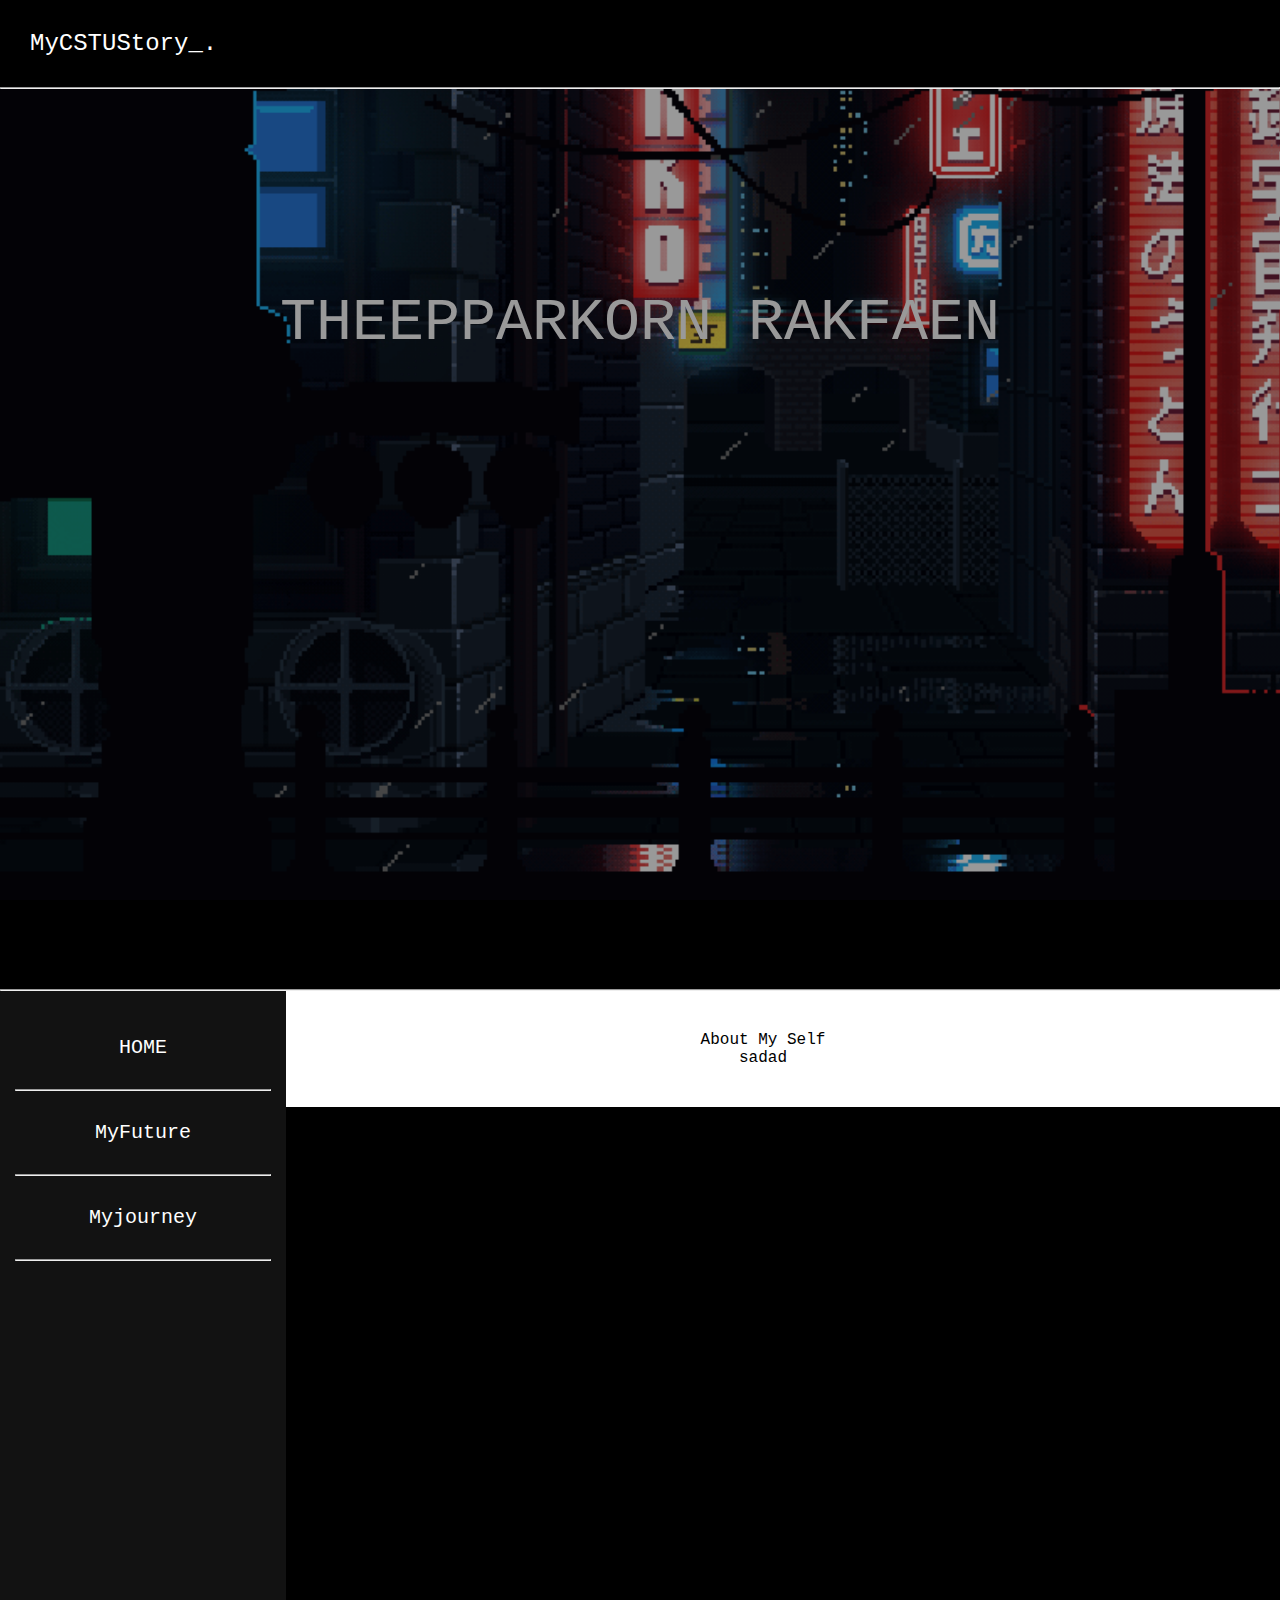
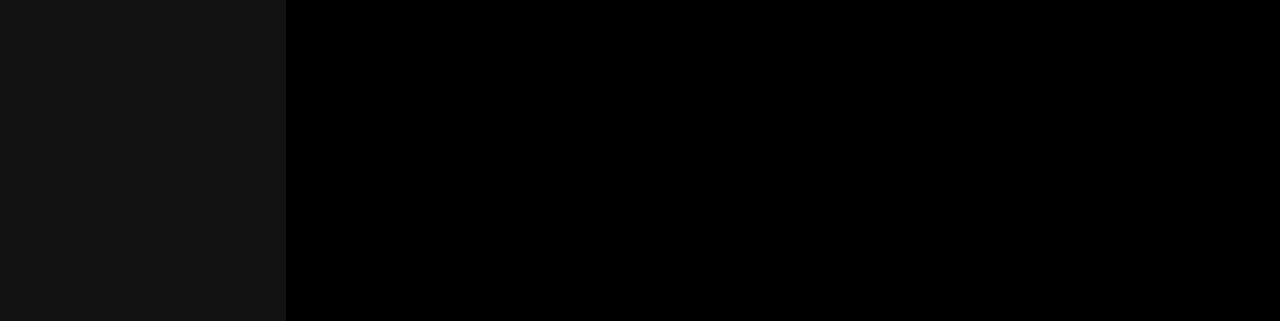
==== index.html @ 889c502f "edit index html" ====
<!DOCTYPE html>
<html lang="en">
<head>
    <meta charset="UTF-8">
    <meta name="viewport" content="width=device-width, initial-scale=1.0">
    <link rel="stylesheet" href="mystyle.css">
    <title>MyCSTUStory</title>
</head>
<body>
    <!-- หัวข้อ -->
    <header> 
        <p>MyCSTUStory_.</p>
    </header>

    <hr>

    <!-- พื้นหลัง -->
    <div id="img1">
        <p id ="img1TEXT">THEEPPARKORN RAKFAEN</p>
    </div>
        
    <hr>

    <!-- แถบด้านข้าง -->
    <nav>
        <ul>
            <li><a href="">HOME</a></li> <hr>
            <li><a href="">MyFuture</a></li> <hr>
            <li><a href="">Myjourney</a></li> <hr>
        </ul>
    </nav>

    <!-- พารากราฟ -->
    <div class="paragraph">
        <p>About My Self</p>
        <p>sadad</p>
    </div>

</body>
</html>
---- mystyle.css ----
*{
    margin: 0px;
    padding: 0px;
}

body{
    background-image: url();
    background-color: black;
}

header{
    font-family: 'Courier New', Courier, monospace;
    font-size:x-large;
    padding: 30px;
    color: white;
    background-color: black;

}

#img1{
    height: 100vh;
    background-color: black;
    background-image: url(resource/Background/ffd58af549a6d89d5f75ae2be8cadc0b.gif);
    background-position: center;
    background-repeat: no-repeat;
    background-size: cover;
    background-attachment: fixed;
    color: white;
    opacity: 60%;
    
}

#img1TEXT{
    color: white;
    font-family: 'Courier New', Courier, monospace;
    text-align: center;
    padding-top: 200px;
    position: relative;
    font-size: 60px;
}

/* แถบด้านข้าง */
nav {
    font-family: 'Courier New', Courier, monospace;
    background-color: rgb(18, 18, 18);
    padding: 15px;
    text-align: center;
    width: 20%;
    height: 100vh;
    float: left;
    position: sticky;
    top: 0;
}

nav ul {
    list-style: none;
    margin: 0;
    padding: 0px;
    
}

nav ul li {
    display: block;
    margin-top: 30px;
    margin-bottom: 30px;
    
}

nav ul li a {
    text-decoration: none;
    color: #fff;
    font-size: 20px;
}

/* section1 */

.paragraph{
    font-family: 'Courier New', Courier, monospace;
    background-color: white;
    padding: 40px;
    text-align: center;
    /* width: 80%; */
    /* display: inline-block; */
}
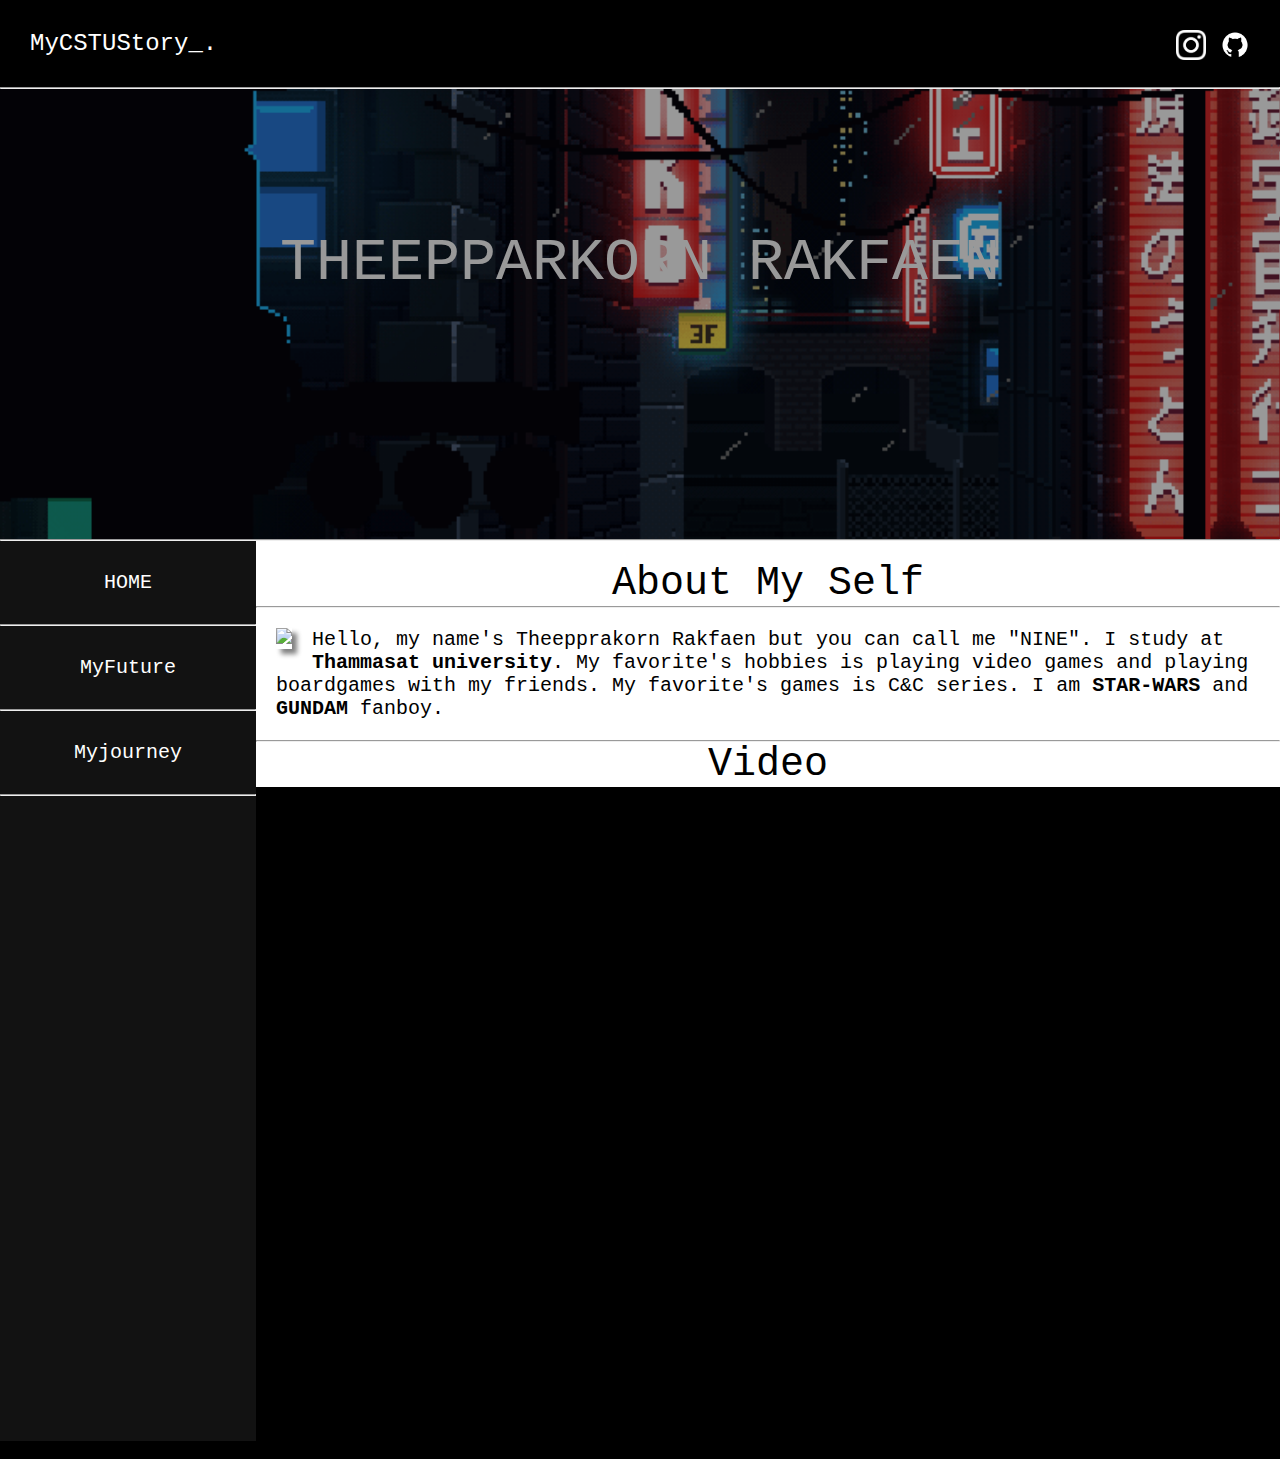
==== commit d2f02ce0: "almost finish index" ====
--- a/index.html
+++ b/index.html
@@ -9,10 +9,14 @@
 <body>
     <!-- หัวข้อ -->
     <header> 
-        <p>MyCSTUStory_.</p>
+        <ul class="header-ul">
+            <li class="header-ul-li"><a href=""><img src="resource/LOGO/new-instagram-logo-white-border-icon-png-large.png" width="30" alt="IG"></a></li>
+            <li class="header-ul-li"><a href=""><img src="resource/LOGO/github.png" width="30" alt="IG"></a></li>
+        </ul>
+        <p1>MyCSTUStory_.</p1>
     </header>
 
-    <hr>
+    <hr style="clear: both;">
 
     <!-- พื้นหลัง -->
     <div id="img1">
@@ -21,20 +25,40 @@
         
     <hr>
 
-    <!-- แถบด้านข้าง -->
-    <nav>
-        <ul>
-            <li><a href="">HOME</a></li> <hr>
-            <li><a href="">MyFuture</a></li> <hr>
-            <li><a href="">Myjourney</a></li> <hr>
-        </ul>
-    </nav>
+    <section>
+        <!-- แถบด้านข้าง -->
+        <nav>
+            <ul>
+                <li><a href="">HOME</a></li> <hr>
+                <li><a href="">MyFuture</a></li> <hr>
+                <li><a href="">Myjourney</a></li> <hr>
+            </ul>
+        </nav>
 
-    <!-- พารากราฟ -->
-    <div class="paragraph">
-        <p>About My Self</p>
-        <p>sadad</p>
-    </div>
+        <!-- พารากราฟ -->
+        <div class="paragraph1">
+            <p class="Topic">About My Self</p>
+
+            <hr>
+
+            <div class="paragraph1picture">
+                <img src="/6709650037_MyCSTUStory/resource/Picture/335928775_242391398210336_4364828358767611293_n.jpg" width="200px">
+            </div>
+            <p class="paragraph1text">Hello, my name's Theepprakorn Rakfaen but you can call me "NINE". I study at 
+                <span class="mark-text">Thammasat university</span>. My favorite's hobbies is playing video games
+                and playing boardgames with my friends. My favorite's games is C&C series. I am <span class="mark-text">STAR-WARS</span>
+                and <span class="mark-text">GUNDAM</span> fanboy.
+            </p>
+
+            <hr style="clear: both;">
+            <p class="Topic"> Video</p>
+            
+        </div>
+    </section>
+
+    <footer>
+        dsad
+    </footer>
 
 </body>
 </html>--- a/mystyle.css
+++ b/mystyle.css
@@ -14,11 +14,20 @@
     padding: 30px;
     color: white;
     background-color: black;
+}
 
+
+.header-ul{
+    list-style: none;
+    float: right;
+}
+
+.header-ul-li{
+    display: inline-block;
 }
 
 #img1{
-    height: 100vh;
+    height: 50vh;
     background-color: black;
     background-image: url(resource/Background/ffd58af549a6d89d5f75ae2be8cadc0b.gif);
     background-position: center;
@@ -34,22 +43,22 @@
     color: white;
     font-family: 'Courier New', Courier, monospace;
     text-align: center;
-    padding-top: 200px;
+    padding-top: 140px;
     position: relative;
     font-size: 60px;
 }
 
 /* แถบด้านข้าง */
 nav {
+    float: left;
     font-family: 'Courier New', Courier, monospace;
     background-color: rgb(18, 18, 18);
-    padding: 15px;
     text-align: center;
     width: 20%;
     height: 100vh;
-    float: left;
     position: sticky;
     top: 0;
+    overflow: auto;
 }
 
 nav ul {
@@ -73,12 +82,49 @@
 }
 
 /* section1 */
+.Topic{
+    font-size: 40px;
+}
 
-.paragraph{
+/* พารากราฟ1 */
+.paragraph1{
     font-family: 'Courier New', Courier, monospace;
     background-color: white;
-    padding: 40px;
     text-align: center;
-    /* width: 80%; */
-    /* display: inline-block; */
-}+    width: 80%;
+    float: left;
+    padding-top: 20px;
+}
+
+.paragraph1picture{
+    margin:20px;
+    float: left;
+    display: inline;
+    box-shadow: 5px 5px 5px gray;
+}
+
+.paragraph1text{
+    margin:20px;
+    text-align: left;
+    font-size: 20px;
+}
+
+.mark-text{
+    font-weight: bold;
+}
+
+.paragraph2picture{
+    clear: both;
+    margin:20px;
+    float: right;
+    display: inline;
+    box-shadow: 5px 5px 5px gray;
+}
+
+footer{
+    clear: both;
+    width: 100%;
+}
+
+
+
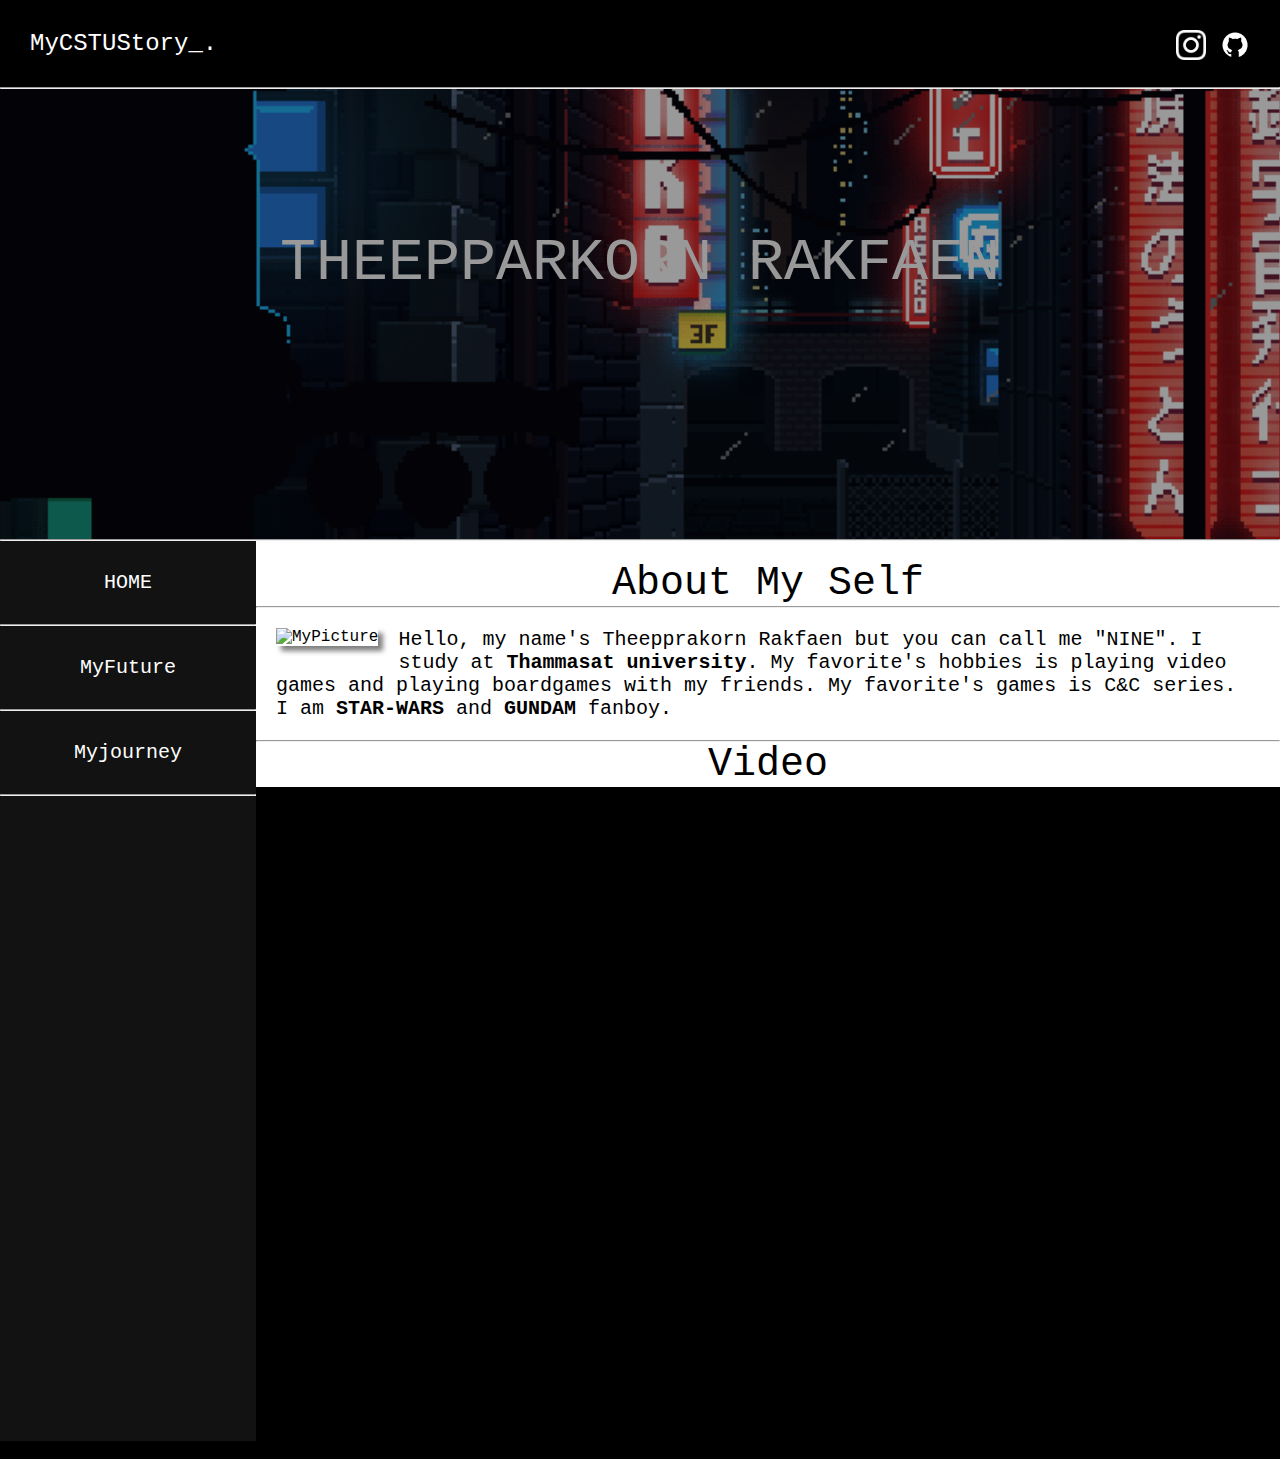
==== commit 177e9ee5: "edit some css and index. almost finish My journey" ====
--- a/index.html
+++ b/index.html
@@ -10,8 +10,8 @@
     <!-- หัวข้อ -->
     <header> 
         <ul class="header-ul">
-            <li class="header-ul-li"><a href=""><img src="resource/LOGO/new-instagram-logo-white-border-icon-png-large.png" width="30" alt="IG"></a></li>
-            <li class="header-ul-li"><a href=""><img src="resource/LOGO/github.png" width="30" alt="IG"></a></li>
+            <li class="header-ul-li"><a href="https://www.instagram.com/chardiznable/"><img src="resource/LOGO/new-instagram-logo-white-border-icon-png-large.png" width="30" alt="IG"></a></li>
+            <li class="header-ul-li"><a href="https://github.com/TheepprakornRakfaen"><img src="resource/LOGO/github.png" width="30" alt="IG"></a></li>
         </ul>
         <p1>MyCSTUStory_.</p1>
     </header>
@@ -40,17 +40,18 @@
             <p class="Topic">About My Self</p>
 
             <hr>
-
+            <!-- ภาพ -->
             <div class="paragraph1picture">
-                <img src="/6709650037_MyCSTUStory/resource/Picture/335928775_242391398210336_4364828358767611293_n.jpg" width="200px">
+                <img src="/6709650037_MyCSTUStory/resource/Picture/335928775_242391398210336_4364828358767611293_n.jpg" width="200px" alt="MyPicture">
             </div>
-            <p class="paragraph1text">Hello, my name's Theepprakorn Rakfaen but you can call me "NINE". I study at 
+            <p class="paragraphtext">Hello, my name's Theepprakorn Rakfaen but you can call me "NINE". I study at 
                 <span class="mark-text">Thammasat university</span>. My favorite's hobbies is playing video games
                 and playing boardgames with my friends. My favorite's games is C&C series. I am <span class="mark-text">STAR-WARS</span>
                 and <span class="mark-text">GUNDAM</span> fanboy.
             </p>
 
             <hr style="clear: both;">
+            <!-- วิดีโอ -->
             <p class="Topic"> Video</p>
             
         </div>
--- a/mystyle.css
+++ b/mystyle.css
@@ -30,6 +30,19 @@
     height: 50vh;
     background-color: black;
     background-image: url(resource/Background/ffd58af549a6d89d5f75ae2be8cadc0b.gif);
+    background-position: center;
+    background-repeat: no-repeat;
+    background-size: cover;
+    background-attachment: fixed;
+    color: white;
+    opacity: 60%;
+    
+}
+
+#img2{
+    height: 50vh;
+    background-color: black;
+    background-image: url(resource/Background/steamuserimages-a.akamaihd.gif);
     background-position: center;
     background-repeat: no-repeat;
     background-size: cover;
@@ -84,6 +97,7 @@
 /* section1 */
 .Topic{
     font-size: 40px;
+    text-align: center;
 }
 
 /* พารากราฟ1 */
@@ -103,10 +117,11 @@
     box-shadow: 5px 5px 5px gray;
 }
 
-.paragraph1text{
+.paragraphtext{
     margin:20px;
     text-align: left;
     font-size: 20px;
+    
 }
 
 .mark-text{
@@ -127,4 +142,26 @@
 }
 
 
+/* My journey */
 
+.paragraph3{
+    width: 100%;
+    background-color: white;
+    font-family: 'Courier New', Courier, monospace;
+    padding-top: 20px;
+    padding-bottom: 20px;
+
+}
+
+.paragraph2picture{
+    margin:20px;
+    box-shadow: 5px 5px 5px gray;
+}
+
+.paragraph2picturegroup1{
+    float: left;
+}
+
+.paragraph2picturegroup2{
+    float: right;
+}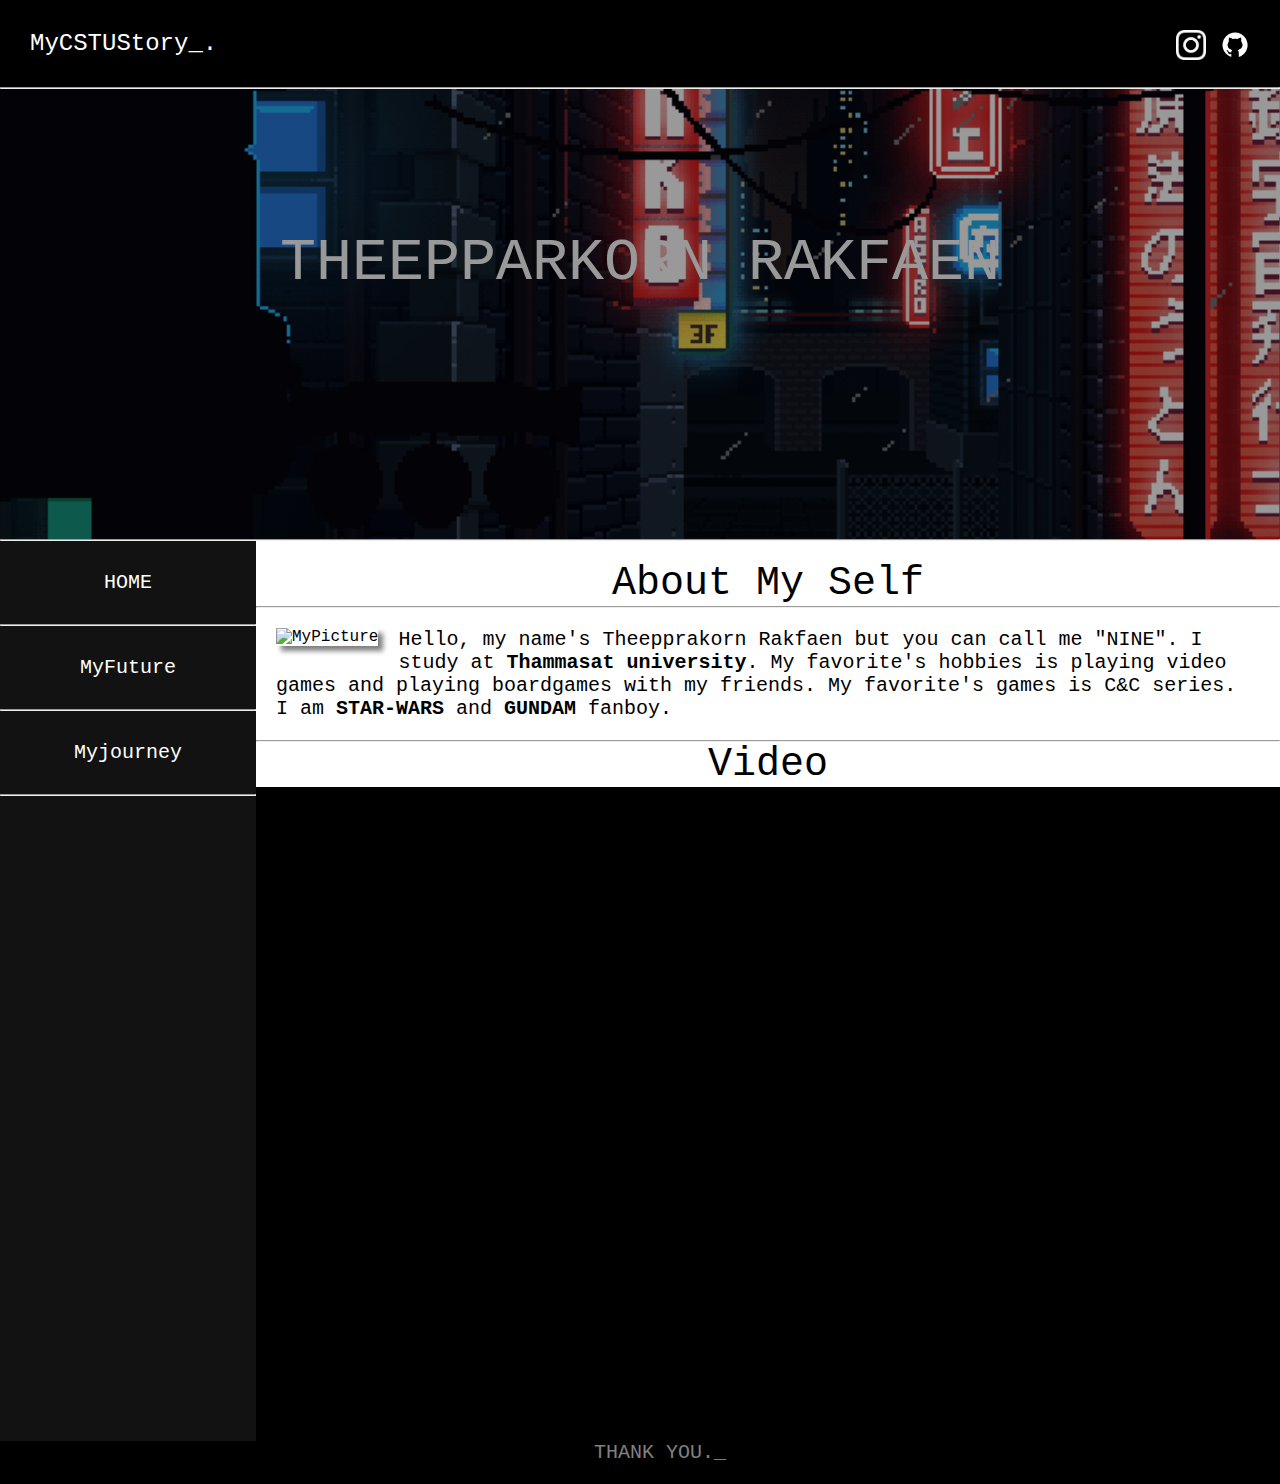
==== commit 2f9b8f4a: "finish my journey and start my future" ====
--- a/index.html
+++ b/index.html
@@ -58,7 +58,7 @@
     </section>
 
     <footer>
-        dsad
+        THANK YOU._
     </footer>
 
 </body>
--- a/mystyle.css
+++ b/mystyle.css
@@ -52,6 +52,19 @@
     
 }
 
+#img3{
+    height: 50vh;
+    background-color: black;
+    background-image: url(resource/Background/Pxyz.gif);
+    background-position: center;
+    background-repeat: no-repeat;
+    background-size: cover;
+    background-attachment: fixed;
+    color: white;
+    opacity: 60%;
+    
+}
+
 #img1TEXT{
     color: white;
     font-family: 'Courier New', Courier, monospace;
@@ -69,9 +82,6 @@
     text-align: center;
     width: 20%;
     height: 100vh;
-    position: sticky;
-    top: 0;
-    overflow: auto;
 }
 
 nav ul {
@@ -99,6 +109,16 @@
     font-size: 40px;
     text-align: center;
 }
+.Topic-right{
+    font-size: 40px;
+    text-align: right;
+    margin-right: 20px;
+}
+.Topic-left{
+    font-size: 40px;
+    text-align: left;
+    margin-left: 20px;
+}
 
 /* พารากราฟ1 */
 .paragraph1{
@@ -164,4 +184,22 @@
 
 .paragraph2picturegroup2{
     float: right;
+}
+
+footer{
+    font-family: 'Courier New', Courier, monospace;
+    font-size: 20px;
+    color: gray;
+    text-align: center;
+    margin: 20px;
+}
+
+/* myfuture */
+
+.img4{
+    width: 400px;
+    height :170px;
+    text-align: center;
+    margin:20px;
+    box-shadow: 5px 5px 5px gray;
 }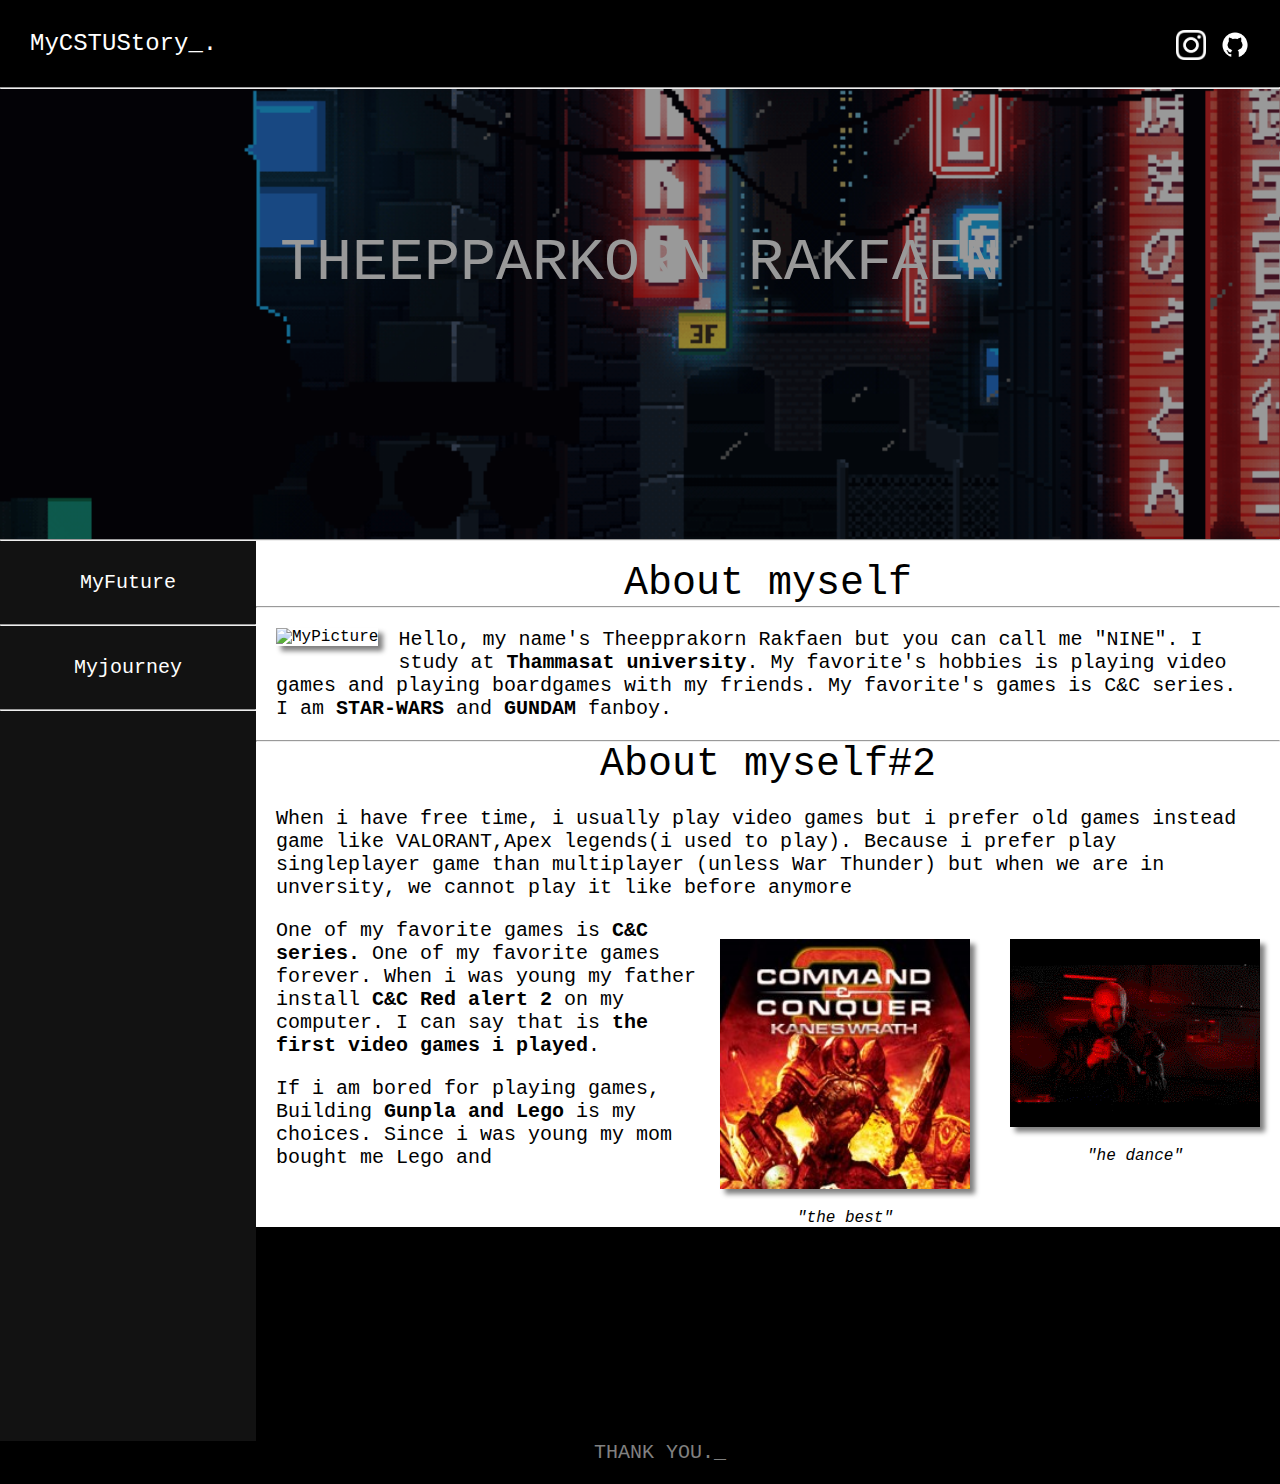
==== commit bf104e5b: "Edit index" ====
--- a/index.html
+++ b/index.html
@@ -29,7 +29,6 @@
         <!-- แถบด้านข้าง -->
         <nav>
             <ul>
-                <li><a href="">HOME</a></li> <hr>
                 <li><a href="">MyFuture</a></li> <hr>
                 <li><a href="">Myjourney</a></li> <hr>
             </ul>
@@ -37,7 +36,7 @@
 
         <!-- พารากราฟ -->
         <div class="paragraph1">
-            <p class="Topic">About My Self</p>
+            <p class="Topic">About myself</p>
 
             <hr>
             <!-- ภาพ -->
@@ -47,14 +46,31 @@
             <p class="paragraphtext">Hello, my name's Theepprakorn Rakfaen but you can call me "NINE". I study at 
                 <span class="mark-text">Thammasat university</span>. My favorite's hobbies is playing video games
                 and playing boardgames with my friends. My favorite's games is C&C series. I am <span class="mark-text">STAR-WARS</span>
-                and <span class="mark-text">GUNDAM</span> fanboy.
+                and <span class="mark-text">GUNDAM</span> fanboy. 
             </p>
 
             <hr style="clear: both;">
             <!-- วิดีโอ -->
-            <p class="Topic"> Video</p>
+            <p class="Topic">About myself#2</p>
+            <p class="paragraphtext"> When i have free time, i usually play video games but i prefer old games instead game like VALORANT,Apex legends(i used to play). Because i prefer play singleplayer game than multiplayer
+                (unless War Thunder) but when we are in unversity, we cannot play it like before anymore  
+            </p>
+            <div class="paragraph2picturegroup2">
+                <img class="paragraph2picture" src="resource/Picture/dance.gif" width="250px" alt="MyPicture">
+                <p><span style="font-style: italic;">"he dance"</span></p>
+            </div>
+            <div class="paragraph2picturegroup2">
+                <img class="paragraph2picture" src="resource/Picture/header.jpg" width="250px" alt="MyPicture">
+                <p><span style="font-style: italic;">"the best"</span></p>
+            </div>
+            <p class="paragraphtext">One of my favorite games is  <span class="mark-text">C&C series.</span>
+            One of my favorite games forever. When i was young my father install <span class="mark-text">C&C Red alert 2</span>
+            on my computer. I can say that is <span class="mark-text">the first video games i played</span>.</p>
             
-        </div>
+            <p class="paragraphtext">If i am bored for playing games, Building <span class="mark-text">Gunpla and Lego</span>  is my choices. Since i was young my mom bought me
+            Lego and</p>
+            
+         </div>
     </section>
 
     <footer>
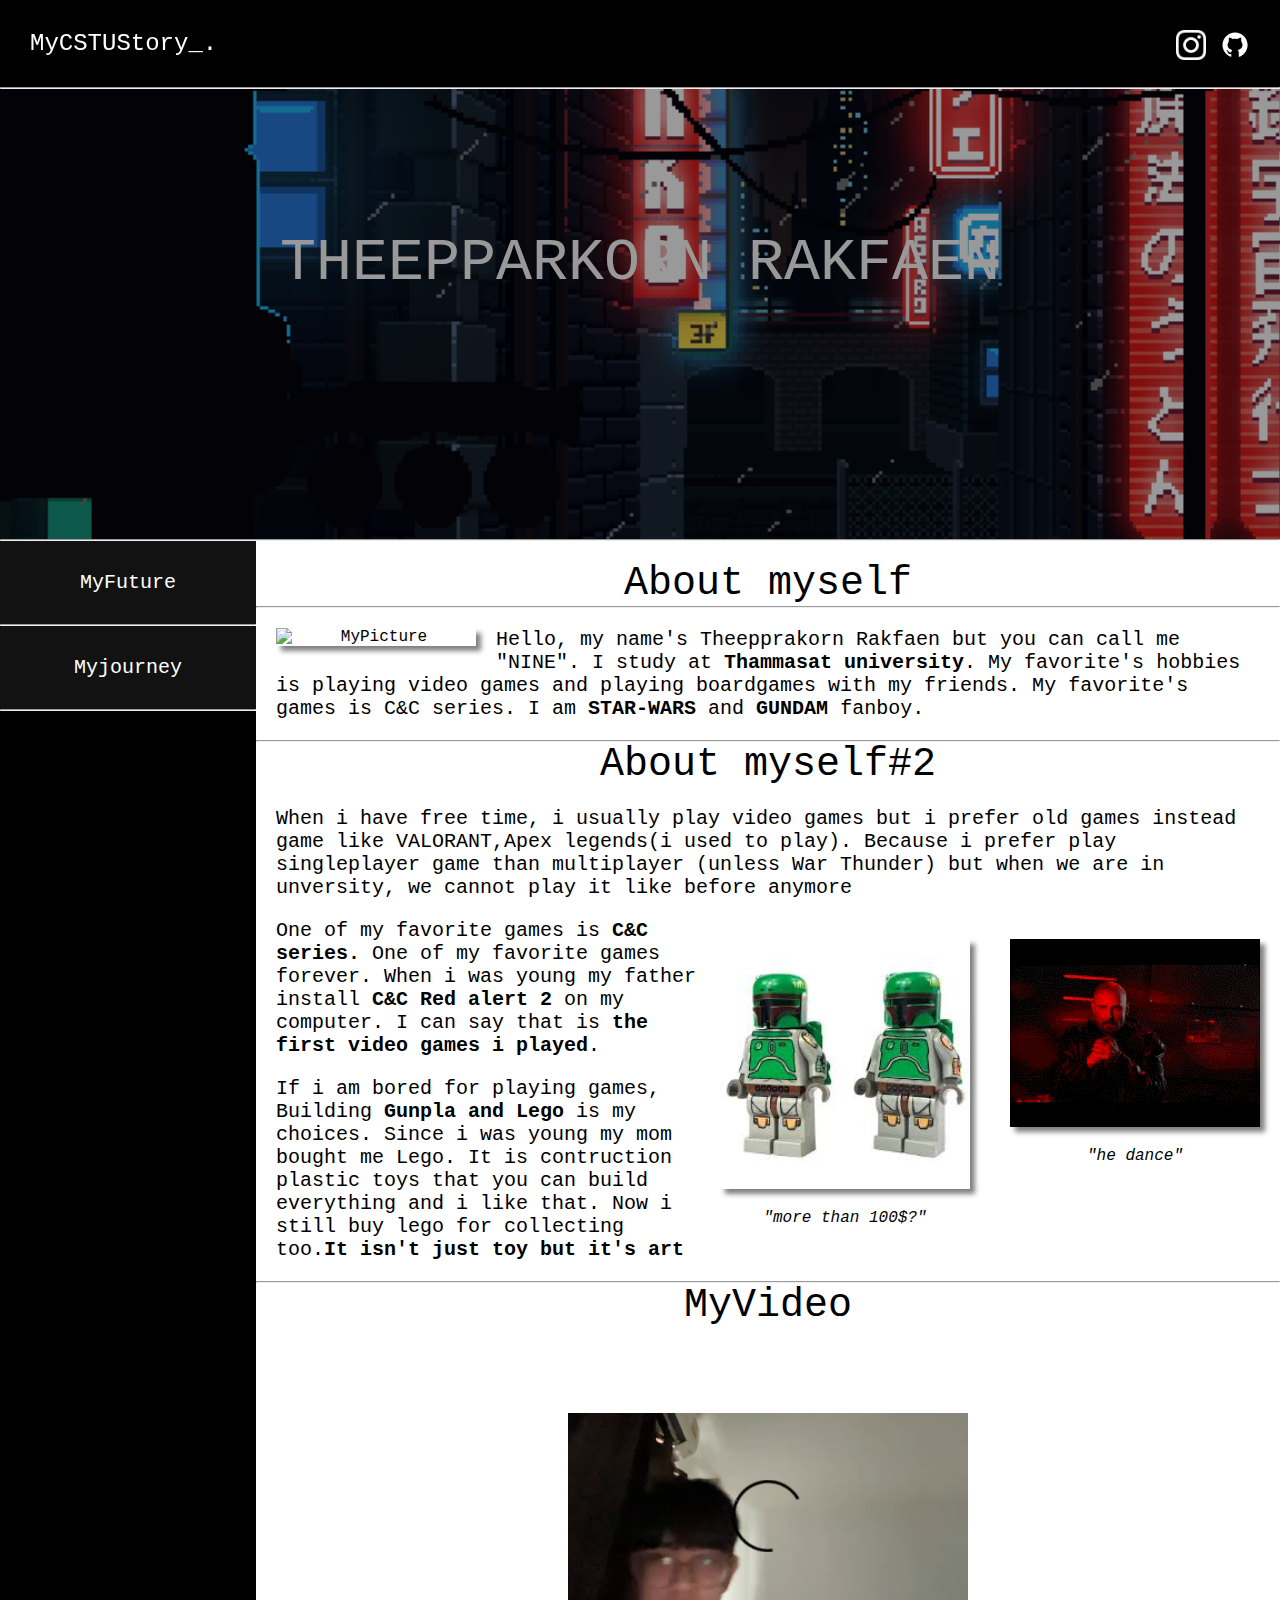
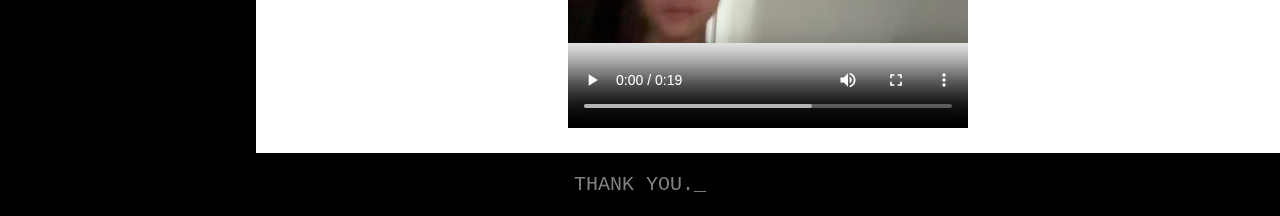
==== commit 226f7bc3: "Finish index and my journey" ====
--- a/index.html
+++ b/index.html
@@ -41,7 +41,7 @@
             <hr>
             <!-- ภาพ -->
             <div class="paragraph1picture">
-                <img src="/6709650037_MyCSTUStory/resource/Picture/335928775_242391398210336_4364828358767611293_n.jpg" width="200px" alt="MyPicture">
+                <img class="paragraph2picturegroup1" src="/6709650037_MyCSTUStory/resource/Picture/335928775_242391398210336_4364828358767611293_n.jpg" width="200px" alt="MyPicture">
             </div>
             <p class="paragraphtext">Hello, my name's Theepprakorn Rakfaen but you can call me "NINE". I study at 
                 <span class="mark-text">Thammasat university</span>. My favorite's hobbies is playing video games
@@ -60,21 +60,33 @@
                 <p><span style="font-style: italic;">"he dance"</span></p>
             </div>
             <div class="paragraph2picturegroup2">
-                <img class="paragraph2picture" src="resource/Picture/header.jpg" width="250px" alt="MyPicture">
-                <p><span style="font-style: italic;">"the best"</span></p>
+                <img class="paragraph2picture" src="resource/Picture/images.jpg" width="250px" alt="MyPicture">
+                <p><span style="font-style: italic;">"more than 100$?"</span></p>
             </div>
+            
             <p class="paragraphtext">One of my favorite games is  <span class="mark-text">C&C series.</span>
             One of my favorite games forever. When i was young my father install <span class="mark-text">C&C Red alert 2</span>
             on my computer. I can say that is <span class="mark-text">the first video games i played</span>.</p>
             
-            <p class="paragraphtext">If i am bored for playing games, Building <span class="mark-text">Gunpla and Lego</span>  is my choices. Since i was young my mom bought me
-            Lego and</p>
+            <p class="paragraphtext">If i am bored for playing games, Building <span class="mark-text">Gunpla and Lego</span> is my choices. Since i was young my mom bought me
+            Lego. It is contruction plastic toys that you can build everything and i like that. Now i still buy lego for collecting too.<span class="mark-text">It isn't just toy but it's art</span> </p>
+         
             
-         </div>
+            <hr style="clear: both; ">
+
+            <p class="Topic">MyVideo</p>
+            <div id="div-video">
+                <video  width="400" height="400" controls>
+                    <source src="resource/Video/DXJczcpM.mp4">
+                </video>
+            </div>
+        </div>
     </section>
 
+    <br style="clear: both;">
+
     <footer>
-        THANK YOU._
+        <p>THANK YOU._</p>
     </footer>
 
 </body>
--- a/mystyle.css
+++ b/mystyle.css
@@ -75,13 +75,14 @@
 }
 
 /* แถบด้านข้าง */
+
 nav {
     float: left;
     font-family: 'Courier New', Courier, monospace;
     background-color: rgb(18, 18, 18);
     text-align: center;
     width: 20%;
-    height: 100vh;
+    height: 100%;
 }
 
 nav ul {
@@ -104,7 +105,6 @@
     font-size: 20px;
 }
 
-/* section1 */
 .Topic{
     font-size: 40px;
     text-align: center;
@@ -160,7 +160,9 @@
     clear: both;
     width: 100%;
 }
-
+#div-video{
+    margin-bottom: 20px;
+}
 
 /* My journey */
 
@@ -187,11 +189,14 @@
 }
 
 footer{
+    clear: both;
+    /* width: 100%; */
     font-family: 'Courier New', Courier, monospace;
     font-size: 20px;
     color: gray;
     text-align: center;
-    margin: 20px;
+    margin-top: 20px;
+    margin-bottom: 20px;
 }
 
 /* myfuture */
@@ -202,4 +207,5 @@
     text-align: center;
     margin:20px;
     box-shadow: 5px 5px 5px gray;
-}+}
+
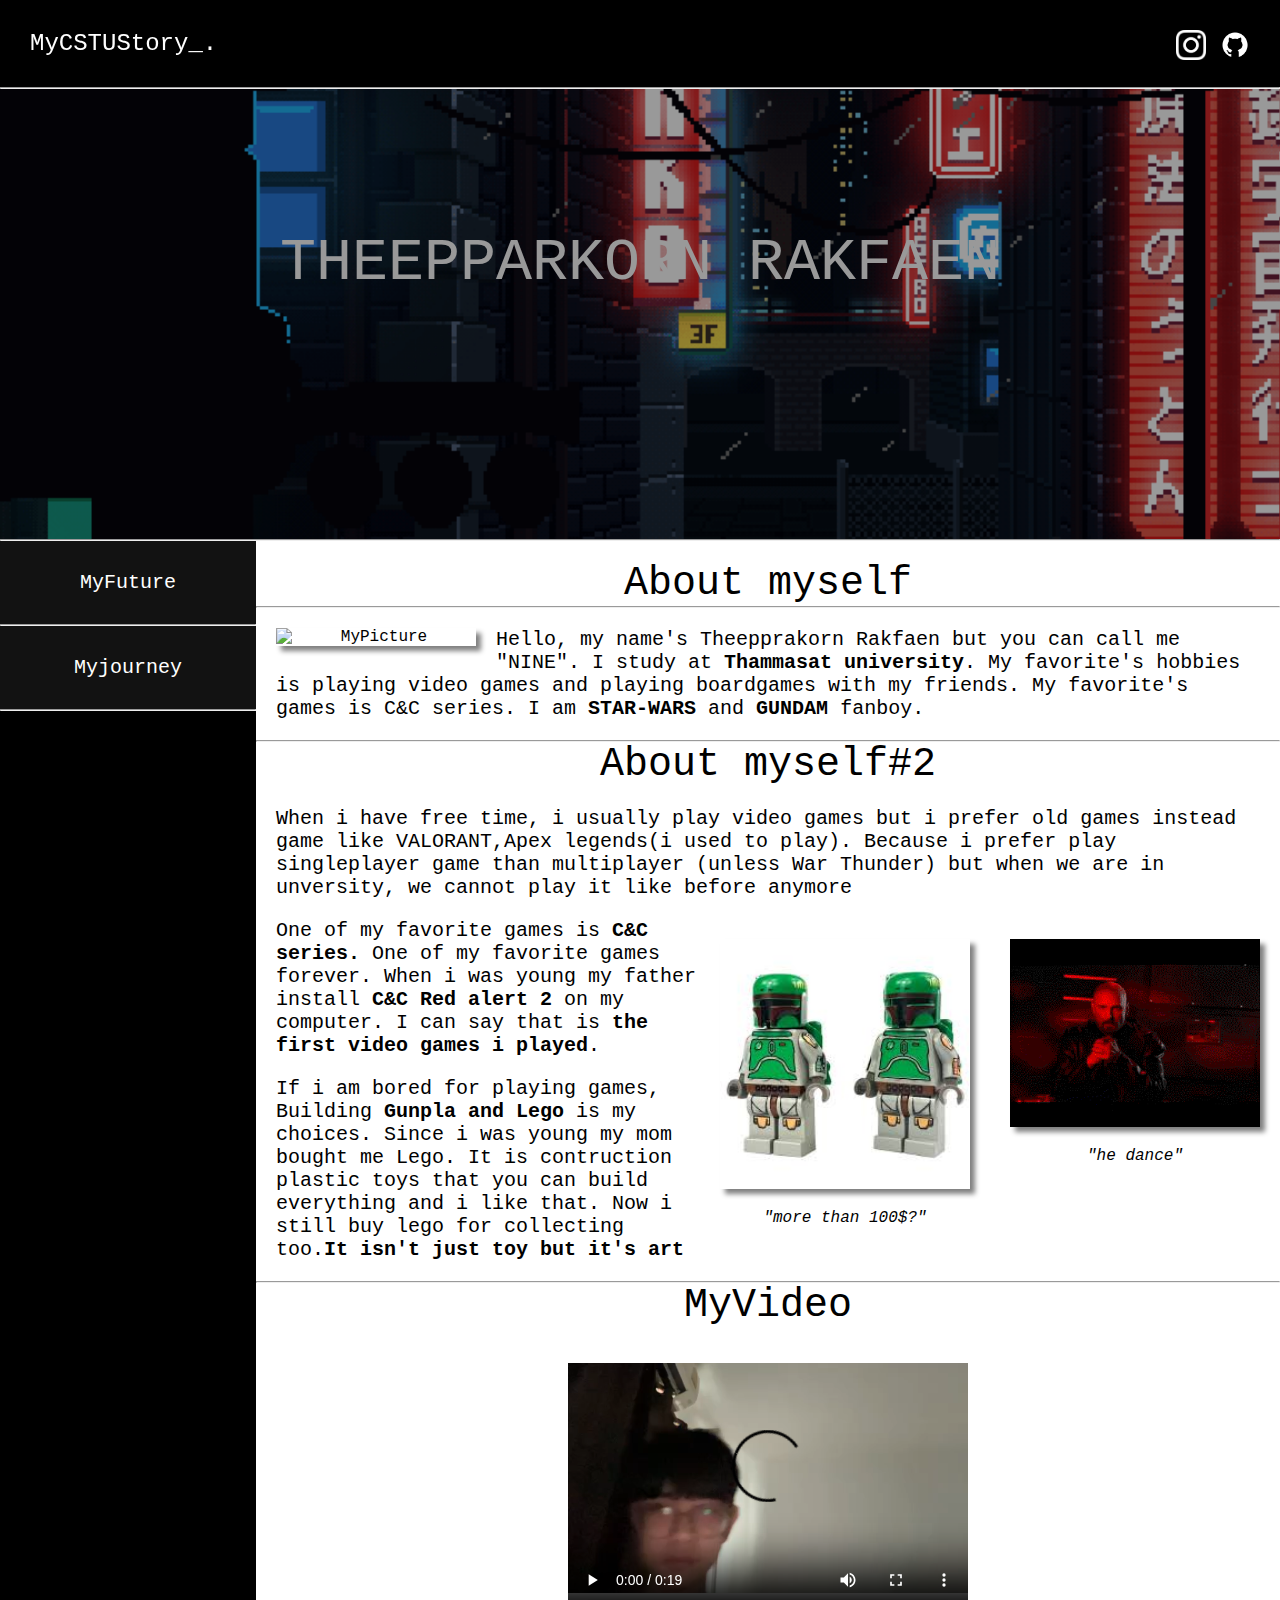
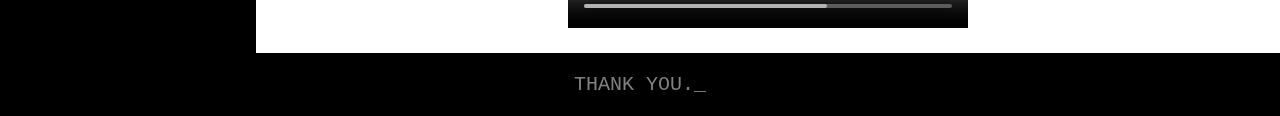
==== commit e9669d08: "Finish" ====
--- a/index.html
+++ b/index.html
@@ -76,7 +76,7 @@
 
             <p class="Topic">MyVideo</p>
             <div id="div-video">
-                <video  width="400" height="400" controls>
+                <video  width="400" height="300" controls>
                     <source src="resource/Video/DXJczcpM.mp4">
                 </video>
             </div>
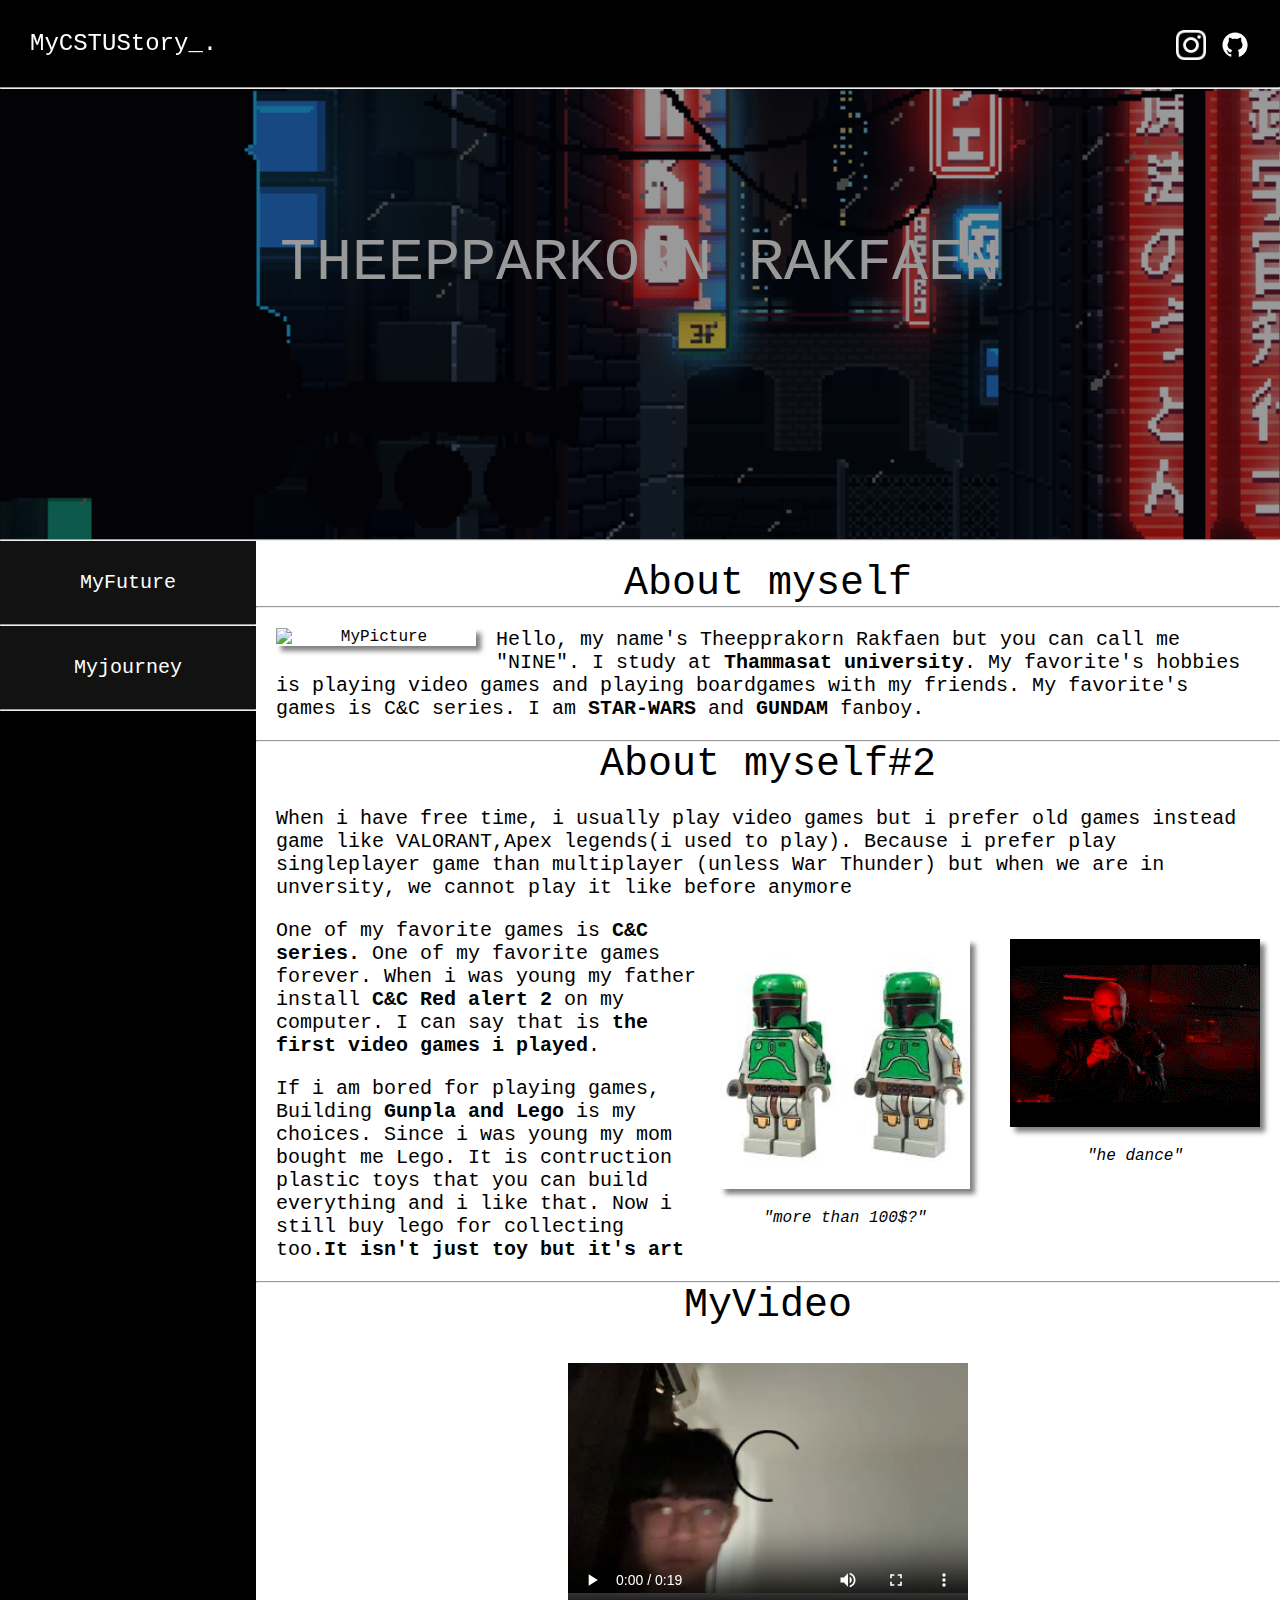
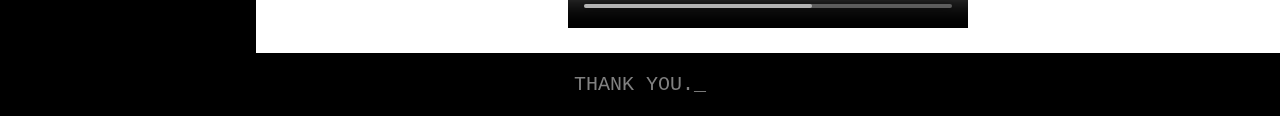
==== commit 99c0ac94: "I link all my html together and finish" ====
--- a/index.html
+++ b/index.html
@@ -29,8 +29,8 @@
         <!-- แถบด้านข้าง -->
         <nav>
             <ul>
-                <li><a href="">MyFuture</a></li> <hr>
-                <li><a href="">Myjourney</a></li> <hr>
+                <li><a href="myfuture.html" target="_blank:">MyFuture</a></li> <hr>
+                <li><a href="myjourney.html" target="_blank:">Myjourney</a></li> <hr>
             </ul>
         </nav>
 
